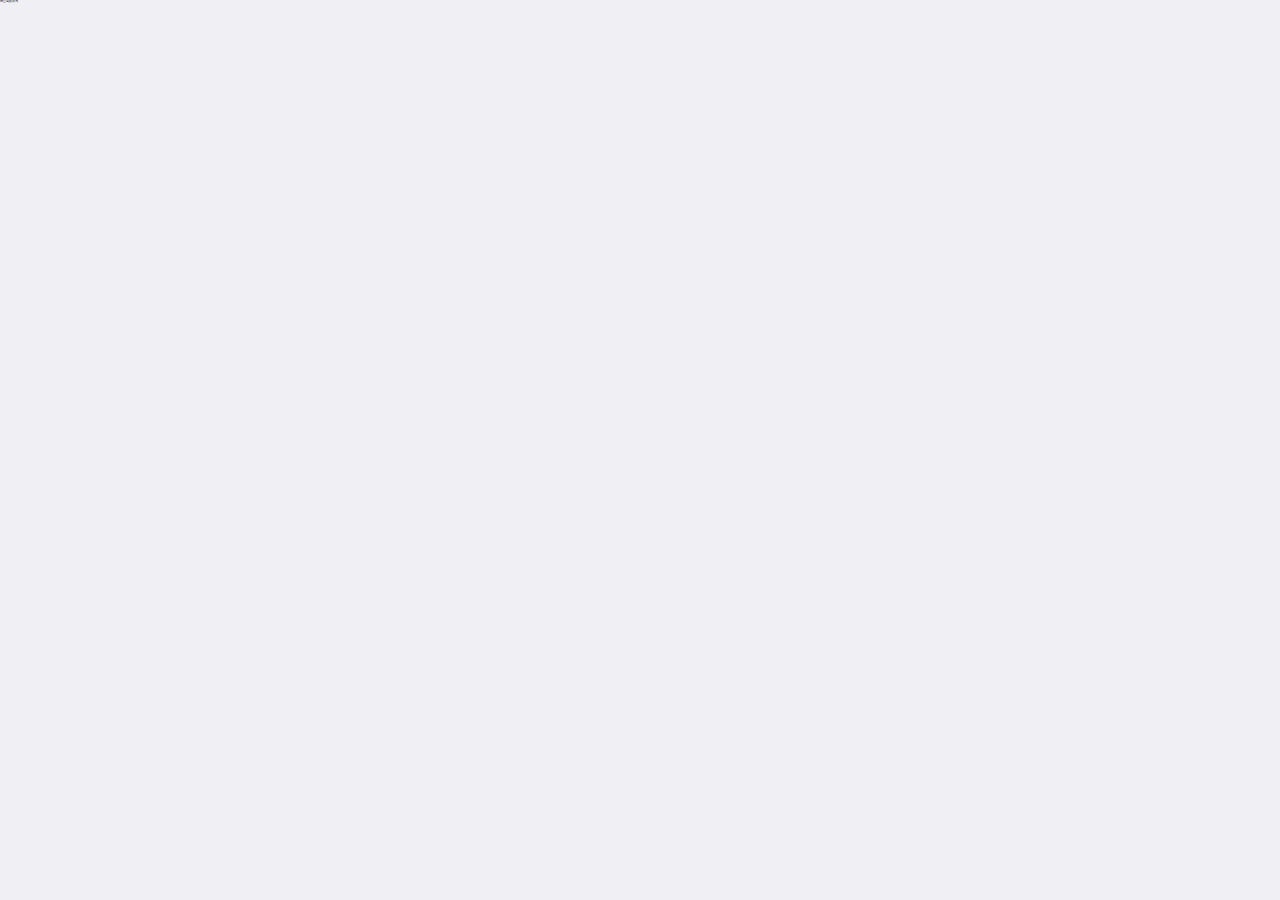
==== public/m/index.html @ 60972cc4 "乐淘项目的第一次提交1.0版本" ====
<!DOCTYPE html>
<html lang="en">
<head>
    <meta charset="UTF-8">

   <meta name="viewport" content="width=device-width, user-scalable=no, initial-scale=1.0, maximum-scale=1.0, minimum-scale=1.0">
    <meta http-equiv="X-UA-Compatible" content="ie=edge">
    <title>自己写的移动端主页</title>
    <!-- MUI css -->
    <link rel="stylesheet" href="./lib/mui/css/mui.css">
    <!-- font css 字体图标 -->
    <link rel="stylesheet" href="./lib/fontAwesome/css/font-awesome.css">
    <!-- 引入 index.css -->
    <link rel="stylesheet" href="./less/index.css">

</head>

<body>
    自己写的乐淘

    <!-- MUI js -->
    <script src="./lib/mui/js/mui.js"></script>
    <!-- 引入 zepto -->
    <script src="./lib/zepto/zepto.min.js"></script>
    <!-- 引入模板引擎 -->
    <script src="./lib/artTemplate/template-web.js"></script>
    <!-- 引入自己的js -->
    <script src="./js/index.js"></script>
    
</body>
</html>
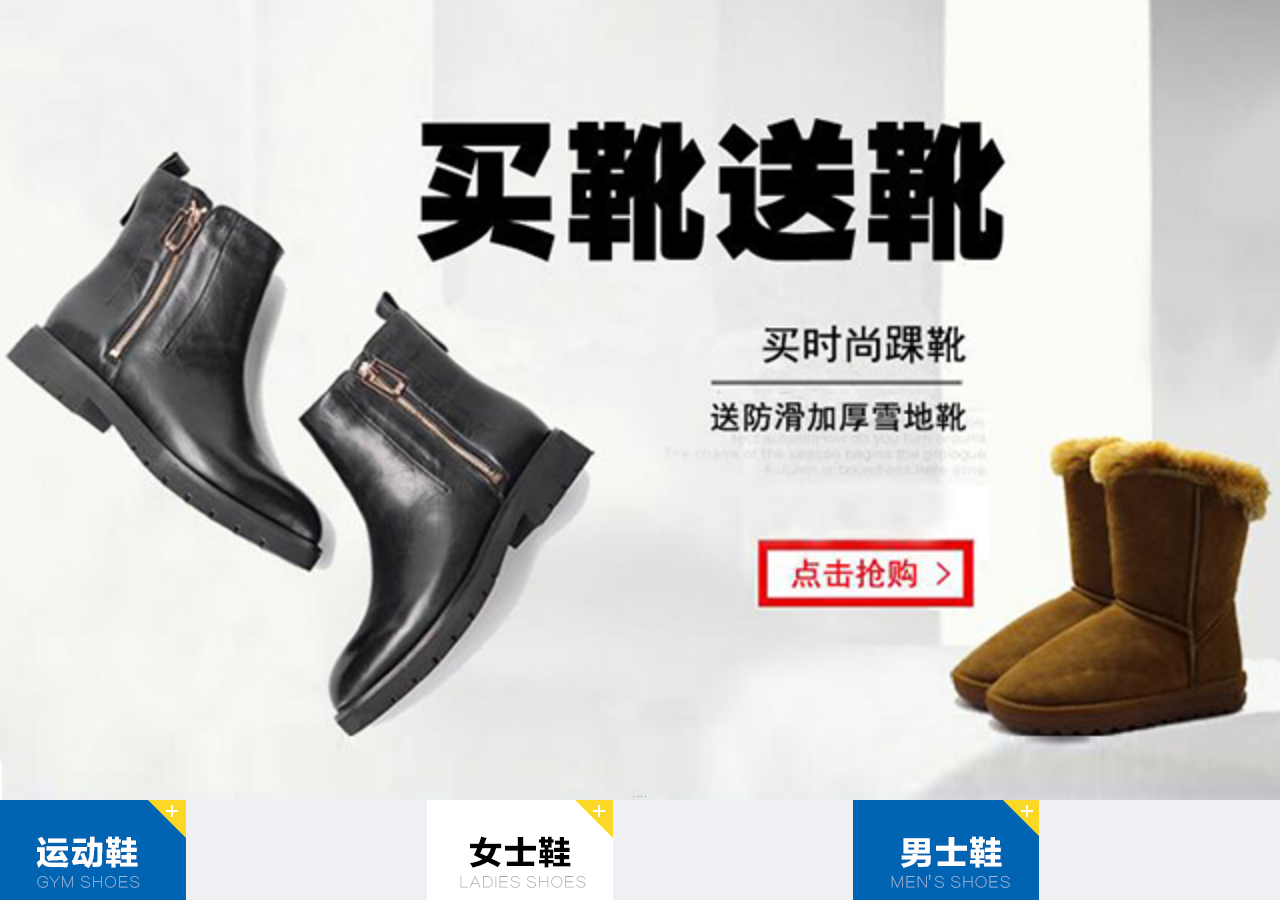
==== commit c79ae870: "乐淘第二次提交2.0版本" ====
--- a/public/m/index.html
+++ b/public/m/index.html
@@ -1,9 +1,10 @@
 <!DOCTYPE html>
 <html lang="en">
+
 <head>
     <meta charset="UTF-8">
 
-   <meta name="viewport" content="width=device-width, user-scalable=no, initial-scale=1.0, maximum-scale=1.0, minimum-scale=1.0">
+    <meta name="viewport" content="width=device-width, user-scalable=no, initial-scale=1.0, maximum-scale=1.0, minimum-scale=1.0">
     <meta http-equiv="X-UA-Compatible" content="ie=edge">
     <title>自己写的移动端主页</title>
     <!-- MUI css -->
@@ -16,7 +17,249 @@
 </head>
 
 <body>
-    自己写的乐淘
+    <!--头部区域 -->
+    <header id="header">
+        <div class="left"></div>
+        <div class="center">
+            <h4>乐淘自写主页</h4>
+        </div>
+        <div class="right">
+            <!-- 搜索图标 -->
+            <i class="fa fa-search"></i>
+        </div>
+    </header>
+
+    <!-- 主体区域 -->
+    <main id="main">
+        <div class="mui-scroll-wrapper">
+            <div class="mui-scroll">
+
+
+                <!-- 轮播图 -->
+                <section class="slide mui-slider">
+                    <div class="mui-slider-group mui-slider-loop">
+                        <!-- 额外增加的一个节点(循环轮播：第一个节点是最后一张轮播) -->
+                        <div class="mui-slider-item mui-slider-item-duplicate">
+                            <a href="#">
+                                <img src="images/banner4.png">
+                            </a>
+                        </div>
+                        <!-- 第一张 -->
+                        <div class="mui-slider-item">
+                            <a href="#">
+                                <img src="images/banner1.png">
+                            </a>
+                        </div>
+                        <!-- 第二张 -->
+                        <div class="mui-slider-item">
+                            <a href="#">
+                                <img src="images/banner2.png">
+                            </a>
+                        </div>
+                        <!-- 第三张 -->
+                        <div class="mui-slider-item">
+                            <a href="#">
+                                <img src="images/banner3.png">
+                            </a>
+                        </div>
+                        <!-- 第四张 -->
+                        <div class="mui-slider-item">
+                            <a href="#">
+                                <img src="images/banner4.png">
+                            </a>
+                        </div>
+                        <!-- 额外增加的一个节点(循环轮播：最后一个节点是第一张轮播) -->
+                        <div class="mui-slider-item mui-slider-item-duplicate">
+                            <a href="#">
+                                <img src="images/banner1.png">
+                            </a>
+                        </div>
+                    </div>
+                    <div class="mui-slider-indicator">
+                        <div class="mui-indicator mui-active"></div>
+                        <div class="mui-indicator"></div>
+                        <div class="mui-indicator"></div>
+                        <div class="mui-indicator"></div>
+                    </div>
+            
+            </section>
+
+            <!-- 导航条 -->
+            <section class="nav">
+                <div class="mui-row">
+                    <div class="mui-col-xs-4"><a href="#"><img src="images/nav1.png" alt=""></a></div>
+                    <div class="mui-col-xs-4"><a href="#"><img src="images/nav2.png" alt=""></a></div>
+                    <div class="mui-col-xs-4"><a href="#"><img src="images/nav3.png" alt=""></a></div>
+                    <div class="mui-col-xs-4"><a href="#"><img src="images/nav4.png" alt=""></a></div>
+                    <div class="mui-col-xs-4"><a href="#"><img src="images/nav5.png" alt=""></a></div>
+                    <div class="mui-col-xs-4"><a href="#"><img src="images/nav6.png" alt=""></a></div>
+                </div>
+            </section>
+
+            <!-- 广告区域 -->
+            <section class="banner">
+                <div class="mui-row">
+                    <div class="mui-col-xs-8 left">
+                        <a href="#">
+                            <img src="images/active1.png" alt=""><img src="images/active2.png">
+                        </a>
+                        <a href="#">
+                            <img src="images/active4.png" alt=""><img src="images/active5.png">
+                        </a>
+                    </div>
+                    <div class="mui-col-xs-4 right">
+                        <a href="#">
+                            <img src="images/active3.png" alt="">
+                        </a>
+                    </div>
+                </div>
+            </section>
+
+            <!-- 品牌专区 -->
+            <section class="brand">
+                <div class="title">
+                    <img src="images/title0.png" alt="">
+                </div>
+                <div class="content">
+                    <div class="mui-row">
+                        <div class="mui-col-xs-3"><a href="#"><img src="images/brand1.png" alt=""></a></div>
+                        <div class="mui-col-xs-3"><a href="#"><img src="images/brand2.png" alt=""></a></div>
+                        <div class="mui-col-xs-3"><a href="#"><img src="images/brand3.png" alt=""></a></div>
+                        <div class="mui-col-xs-3"><a href="#"><img src="images/brand4.png" alt=""></a></div>
+                        <div class="mui-col-xs-3"><a href="#"><img src="images/brand5.png" alt=""></a></div>
+                        <div class="mui-col-xs-3"><a href="#"><img src="images/brand6.png" alt=""></a></div>
+                        <div class="mui-col-xs-3"><a href="#"><img src="images/brand7.png" alt=""></a></div>
+                        <div class="mui-col-xs-3"><a href="#"><img src="images/brand8.png" alt=""></a></div>
+                    </div>
+
+                </div>
+            </section>
+
+            <!-- 运动专区 -->
+            <section class="sport">
+                <div class="title">
+                    <img src="http://134.175.175.137:80/picture//website/ff80808157ffc1c2015800534d4c0000/2017/ca0f45ee03ea403bb8466319c165d3e5.jpg"
+                        alt="">
+                </div>
+                <div class="content">
+                    <div class="mui-row">
+                        <div class="mui-col-xs-6"><a href="#"><img src="http://134.175.175.137:80/picture//website/ff80808157ffc1c2015800534d4c0000/2017/0073a2aafb8d430c81cfb1e18ae0144b.jpg"
+                                    alt=""></a></div>
+                        <div class="mui-col-xs-6"><a href="#"><img src="http://134.175.175.137:80/picture//website/ff80808157ffc1c2015800534d4c0000/2017/0073a2aafb8d430c81cfb1e18ae0144b.jpg"
+                                    alt=""></a></div>
+                    </div>
+                    <div class="mui-row">
+                        <div class="mui-col-xs-6"><a href="#"><img src="http://134.175.175.137:80/picture//website/ff80808157ffc1c2015800534d4c0000/2017/0073a2aafb8d430c81cfb1e18ae0144b.jpg"
+                                    alt=""></a></div>
+                        <div class="mui-col-xs-6"><a href="#"><img src="http://134.175.175.137:80/picture//website/ff80808157ffc1c2015800534d4c0000/2017/0073a2aafb8d430c81cfb1e18ae0144b.jpg"
+                                    alt=""></a></div>
+                    </div>
+                    <div class="mui-row">
+                        <div class="mui-col-xs-6"><a href="#"><img src="http://134.175.175.137:80/picture//website/ff80808157ffc1c2015800534d4c0000/2017/0073a2aafb8d430c81cfb1e18ae0144b.jpg"
+                                    alt=""></a></div>
+                        <div class="mui-col-xs-6"><a href="#"><img src="http://134.175.175.137:80/picture//website/ff80808157ffc1c2015800534d4c0000/2017/0073a2aafb8d430c81cfb1e18ae0144b.jpg"
+                                    alt=""></a></div>
+                    </div>
+
+                </div>
+
+            </section>
+
+            <!-- 女士专区 -->
+            <section class="women">
+                <div class="title">
+                    <img src="http://134.175.175.137:80/picture//website/ff80808157ffc1c2015800534d4c0000/2017/5133a782a00c45d1b22ba19266b930c0.jpg"
+                        alt="">
+                </div>
+                <div class="content">
+                    <div class="mui-row">
+                        <div class="mui-col-xs-6"><a href="#"><img src="http://134.175.175.137:80/picture//website/ff80808157ffc1c2015800534d4c0000/2017/8a69ab3c40f04f41ac8b49c0c85685fa.jpg"
+                                    alt=""></a></div>
+                        <div class="mui-col-xs-6"><a href="#"><img src="http://134.175.175.137:80/picture//website/ff80808157ffc1c2015800534d4c0000/2017/8a69ab3c40f04f41ac8b49c0c85685fa.jpg"
+                                    alt=""></a></div>
+                    </div>
+                    <div class="mui-row">
+                        <div class="mui-col-xs-6"><a href="#"><img src="http://134.175.175.137:80/picture//website/ff80808157ffc1c2015800534d4c0000/2017/8a69ab3c40f04f41ac8b49c0c85685fa.jpg"
+                                    alt=""></a></div>
+                        <div class="mui-col-xs-6"><a href="#"><img src="http://134.175.175.137:80/picture//website/ff80808157ffc1c2015800534d4c0000/2017/8a69ab3c40f04f41ac8b49c0c85685fa.jpg"
+                                    alt=""></a></div>
+                    </div>
+                    <div class="mui-row">
+                        <div class="mui-col-xs-6"><a href="#"><img src="http://134.175.175.137:80/picture//website/ff80808157ffc1c2015800534d4c0000/2017/8a69ab3c40f04f41ac8b49c0c85685fa.jpg"
+                                    alt=""></a></div>
+                        <div class="mui-col-xs-6"><a href="#"><img src="http://134.175.175.137:80/picture//website/ff80808157ffc1c2015800534d4c0000/2017/8a69ab3c40f04f41ac8b49c0c85685fa.jpg"
+                                    alt=""></a></div>
+                    </div>
+                </div>
+            </section>
+
+            <!-- 男士专区 -->
+            <section class="man">
+                <div class="title">
+                    <img src="http://134.175.175.137:80/picture//website/ff80808157ffc1c2015800534d4c0000/2017/9bd16c7cee9f4023b84a05ae8aacf794.jpg"
+                        alt="">
+                </div>
+                <div class="content">
+                    <div class="mui-row">
+                        <div class="mui-col-xs-6"><a href="#"><img src="http://134.175.175.137:80/picture//website/ff80808157ffc1c2015800534d4c0000/2018/ec2a17374cc74edeb3f3fea429ceb2e7.jpg"
+                                    alt=""></a></div>
+                        <div class="mui-col-xs-6"><a href="#"><img src="http://134.175.175.137:80/picture//website/ff80808157ffc1c2015800534d4c0000/2018/ec2a17374cc74edeb3f3fea429ceb2e7.jpg"
+                                    alt=""></a></div>
+                    </div>
+                    <div class="mui-row">
+                        <div class="mui-col-xs-6"><a href="#"><img src="http://134.175.175.137:80/picture//website/ff80808157ffc1c2015800534d4c0000/2018/ec2a17374cc74edeb3f3fea429ceb2e7.jpg"
+                                    alt=""></a></div>
+                        <div class="mui-col-xs-6"><a href="#"><img src="http://134.175.175.137:80/picture//website/ff80808157ffc1c2015800534d4c0000/2018/ec2a17374cc74edeb3f3fea429ceb2e7.jpg"
+                                    alt=""></a></div>
+                    </div>
+                    <div class="mui-row">
+                        <div class="mui-col-xs-6"><a href="#"><img src="http://134.175.175.137:80/picture//website/ff80808157ffc1c2015800534d4c0000/2018/ec2a17374cc74edeb3f3fea429ceb2e7.jpg"
+                                    alt=""></a></div>
+                        <div class="mui-col-xs-6"><a href="#"><img src="http://134.175.175.137:80/picture//website/ff80808157ffc1c2015800534d4c0000/2018/ec2a17374cc74edeb3f3fea429ceb2e7.jpg"
+                                    alt=""></a></div>
+                    </div>
+                </div>
+            </section>
+
+
+
+        </div>
+    </main>
+
+    <!-- 底部区域 -->
+    <footer id="footer">
+        <div class="mui-row">
+            <div class="mui-col-xs-3">
+                <a href="#" class="active">
+                    <i class="fa fa-home"></i>
+                    <span>首页</span>
+                </a>
+            </div>
+            <div class="mui-col-xs-3">
+                <a href="#">
+                    <i class="fa fa-bars"></i>
+                    <span>分类</span>
+                </a>
+            </div>
+            <div class="mui-col-xs-3">
+                <a href="#">
+                    <i class="fa fa-shopping-cart"></i>
+                    <span>购物车</span>
+                </a>
+            </div>
+            <div class="mui-col-xs-3">
+                <a href="#">
+                    <i class="fa fa-user"></i>
+                    <span>个人中心</span>
+                </a>
+            </div>
+        </div>
+    </footer>
+
+
+
+
+
 
     <!-- MUI js -->
     <script src="./lib/mui/js/mui.js"></script>
@@ -26,6 +269,7 @@
     <script src="./lib/artTemplate/template-web.js"></script>
     <!-- 引入自己的js -->
     <script src="./js/index.js"></script>
-    
+
 </body>
+
 </html>